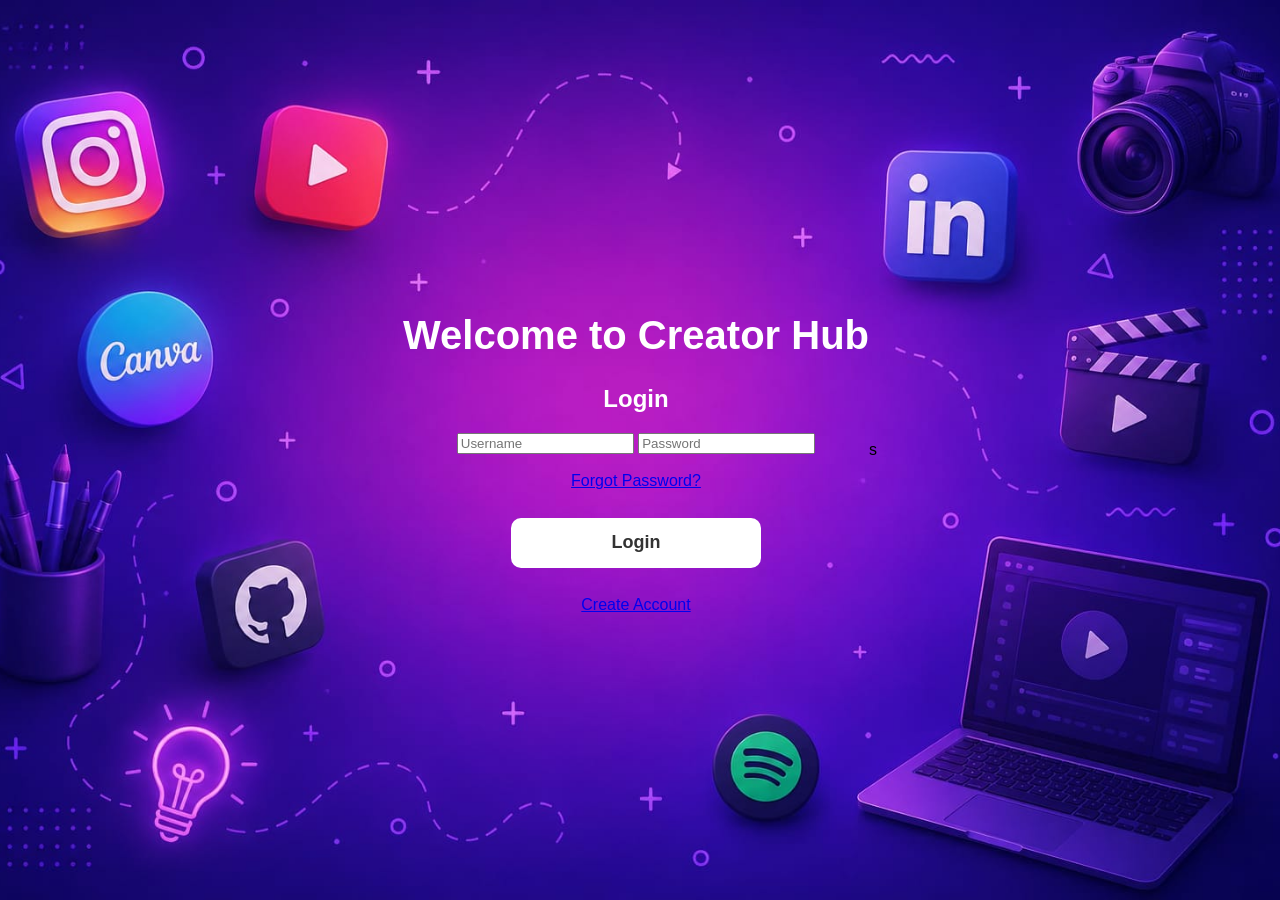
==== login.html @ 113fb29b "add frontend code" ====
<!DOCTYPE html>
<html>
<head>
    <title>Login</title>
    <link rel="stylesheet" href="style.css">
</head>

<body>

<div class="container">

    <h1 style="color:white; font-size:40px; text-align:center;">
    Welcome to Creator Hub
</h1>

<h2 style="color:white; text-align:center;">
    Login
</h2>

    <input type="text" placeholder="Username">

    <input type="password" placeholder="Password">

    <br><br>

    <a href="forgot.html">Forgot Password?</a>

    <br><br>

   <button onclick="loginUser()">
    Login
</button>
    <br><br>

    <a href="register.html">Create Account</a>

</div>

<script>


    
function loginUser() {

    const username = document.querySelector('input[type="text"]').value;
    const password = document.querySelector('input[type="password"]').value;

    if (username === "" || password === "") {
        alert("Please enter username and password");
        return;
    }

    window.location.href = "dashboard.html";
}
</script>

</body>

</html>s
---- style.css ----
body{
    display: flex;
justify-content: center;
align-items: center;
height: 100vh;
margin: 0;
font-family: Arial, sans-serif;
background-image: url("images/creator-bg.png");
background-size: cover;
background-position: center;
background-repeat: no-repeat;
    
    text-align: center;
}

h1{
    color: #4f46e5;
}

p{
    color:#555;
}

.login-box{
    width:350px;
    background:white;
    padding:30px;
    border-radius:15px;
    box-shadow:0 5px 15px rgba(0,0,0,0.2);
}
.login-box input{
    width:90%;
    padding:10px;
    margin:10px 0;
    border:1px solid #ccc;
    border-radius:8px;
    font-size:16px;
}
.login-box button{
    width: 95%;
    padding: 10px;
    background: #4f46e5;
    color: white;
    border: none;
    border-radius: 8px;
    font-size: 16px;
    cursor: pointer;
}
.login-box button:hover{
    background: #3730a3;
}
button{
    width: 250px;
    height: 50px;
    font-size: 18px;
    font-weight: bold;
    border: none;
    border-radius: 10px;
    background-color: white;
    color: #333;
    cursor: pointer;
    margin: 10px;
}

button:hover{
    background-color: #e6e6e6;
}
.container{
    text-align: center;
}
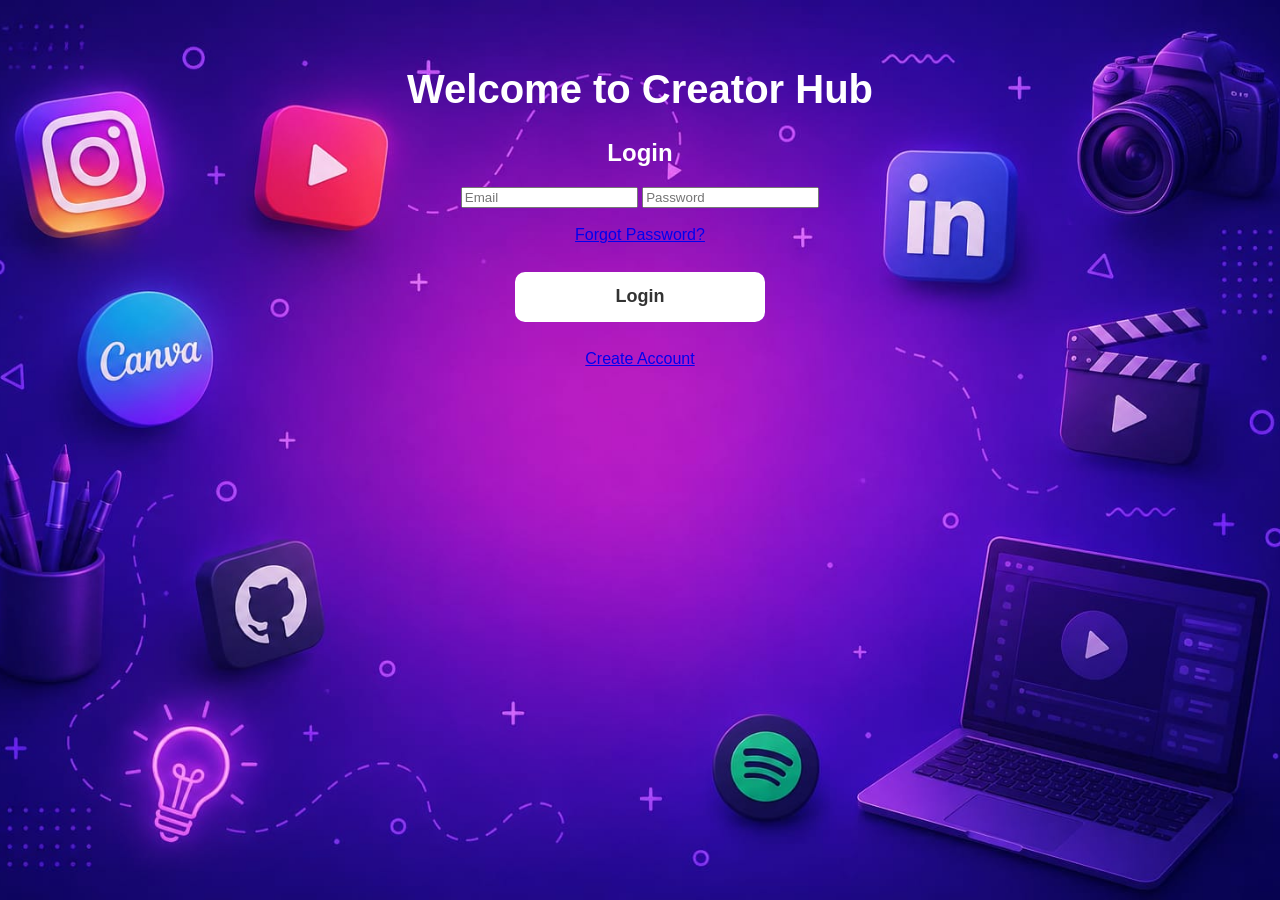
==== commit 09b13368: "Add Creator Hub backend" ====
--- a/login.html
+++ b/login.html
@@ -1,7 +1,12 @@
 <!DOCTYPE html>
-<html>
+<html lang="en">
+
 <head>
-    <title>Login</title>
+    <meta charset="UTF-8">
+    <meta name="viewport" content="width=device-width, initial-scale=1.0">
+
+    <title>Login - Creator Hub</title>
+
     <link rel="stylesheet" href="style.css">
 </head>
 
@@ -10,16 +15,24 @@
 <div class="container">
 
     <h1 style="color:white; font-size:40px; text-align:center;">
-    Welcome to Creator Hub
-</h1>
+        Welcome to Creator Hub
+    </h1>
 
-<h2 style="color:white; text-align:center;">
-    Login
-</h2>
+    <h2 style="color:white; text-align:center;">
+        Login
+    </h2>
 
-    <input type="text" placeholder="Username">
+    <input
+        type="email"
+        id="email"
+        placeholder="Email"
+    >
 
-    <input type="password" placeholder="Password">
+    <input
+        type="password"
+        id="password"
+        placeholder="Password"
+    >
 
     <br><br>
 
@@ -27,9 +40,10 @@
 
     <br><br>
 
-   <button onclick="loginUser()">
-    Login
-</button>
+    <button onclick="loginUser()">
+        Login
+    </button>
+
     <br><br>
 
     <a href="register.html">Create Account</a>
@@ -38,22 +52,65 @@
 
 <script>
 
-
-    
 function loginUser() {
 
-    const username = document.querySelector('input[type="text"]').value;
-    const password = document.querySelector('input[type="password"]').value;
+    const email = document.getElementById("email").value.trim();
+    const password = document.getElementById("password").value;
 
-    if (username === "" || password === "") {
-        alert("Please enter username and password");
+    // Check empty fields
+    if (email === "" || password === "") {
+        alert("Please enter email and password");
         return;
     }
 
-    window.location.href = "dashboard.html";
+    // Connect to backend
+   fetch("http://localhost:8081/api/login", {
+
+        method: "POST",
+
+        headers: {
+            "Content-Type": "application/json"
+        },
+
+        body: JSON.stringify({
+            email: email,
+            password: password
+        })
+
+    })
+
+    .then(async response => {
+
+        const data = await response.json();
+
+        if (!response.ok) {
+            throw new Error(data.message || "Invalid email or password");
+        }
+
+        return data;
+
+    })
+
+    .then(data => {
+
+        alert("Login successful!");
+
+        window.location.href = "dashboard.html";
+
+    })
+
+    .catch(error => {
+
+        console.error("Login error:", error);
+
+        alert(error.message);
+
+    });
+
 }
+
 </script>
 
 </body>
 
-</html>s+</html>
--- a/style.css
+++ b/style.css
@@ -1,70 +1,151 @@
-body{
+body {
     display: flex;
-justify-content: center;
-align-items: center;
-height: 100vh;
-margin: 0;
-font-family: Arial, sans-serif;
-background-image: url("images/creator-bg.png");
-background-size: cover;
-background-position: center;
-background-repeat: no-repeat;
-    
+    justify-content: center;
+    align-items: flex-start;
+
+    /* Full content height-ku background extend aagum */
+    min-height: 100vh;
+    height: auto;
+
+    margin: 0;
+    padding: 40px 20px;
+
+    box-sizing: border-box;
+
+    font-family: Arial, sans-serif;
+
+    background-image: url("images/creator-bg.png");
+    background-size: cover;
+    background-position: center;
+    background-repeat: no-repeat;
+    background-attachment: fixed;
+
     text-align: center;
 }
 
-h1{
+
+/* Main heading */
+
+h1 {
     color: #4f46e5;
+    font-weight: bold;
 }
 
-p{
-    color:#555;
+
+/* Normal paragraph */
+
+p {
+    color: #555;
 }
 
-.login-box{
-    width:350px;
-    background:white;
-    padding:30px;
-    border-radius:15px;
-    box-shadow:0 5px 15px rgba(0,0,0,0.2);
+
+/* Login box */
+
+.login-box {
+    width: 350px;
+
+    background: white;
+
+    padding: 30px;
+
+    border-radius: 15px;
+
+    box-shadow: 0 5px 15px rgba(0, 0, 0, 0.2);
 }
-.login-box input{
-    width:90%;
-    padding:10px;
-    margin:10px 0;
-    border:1px solid #ccc;
-    border-radius:8px;
-    font-size:16px;
+
+
+.login-box input {
+    width: 90%;
+
+    padding: 10px;
+
+    margin: 10px 0;
+
+    border: 1px solid #ccc;
+
+    border-radius: 8px;
+
+    font-size: 16px;
 }
-.login-box button{
+
+
+.login-box button {
     width: 95%;
+
     padding: 10px;
+
     background: #4f46e5;
+
     color: white;
+
     border: none;
+
     border-radius: 8px;
+
     font-size: 16px;
+
     cursor: pointer;
 }
-.login-box button:hover{
+
+
+.login-box button:hover {
     background: #3730a3;
 }
-button{
+
+
+/* Common buttons */
+
+button {
     width: 250px;
+
     height: 50px;
+
     font-size: 18px;
+
     font-weight: bold;
+
     border: none;
+
     border-radius: 10px;
+
     background-color: white;
+
     color: #333;
+
     cursor: pointer;
+
     margin: 10px;
 }
 
-button:hover{
+
+button:hover {
     background-color: #e6e6e6;
 }
-.container{
+
+
+/* Main container */
+
+.container {
     text-align: center;
+
+    width: 100%;
+
+    max-width: 1100px;
+
+    margin: 0 auto;
+}
+
+
+/* Mobile screen */
+
+@media (max-width: 700px) {
+
+    .container {
+        width: 100%;
+    }
+
+    button {
+        width: 90%;
+        max-width: 250px;
+    }
 }
